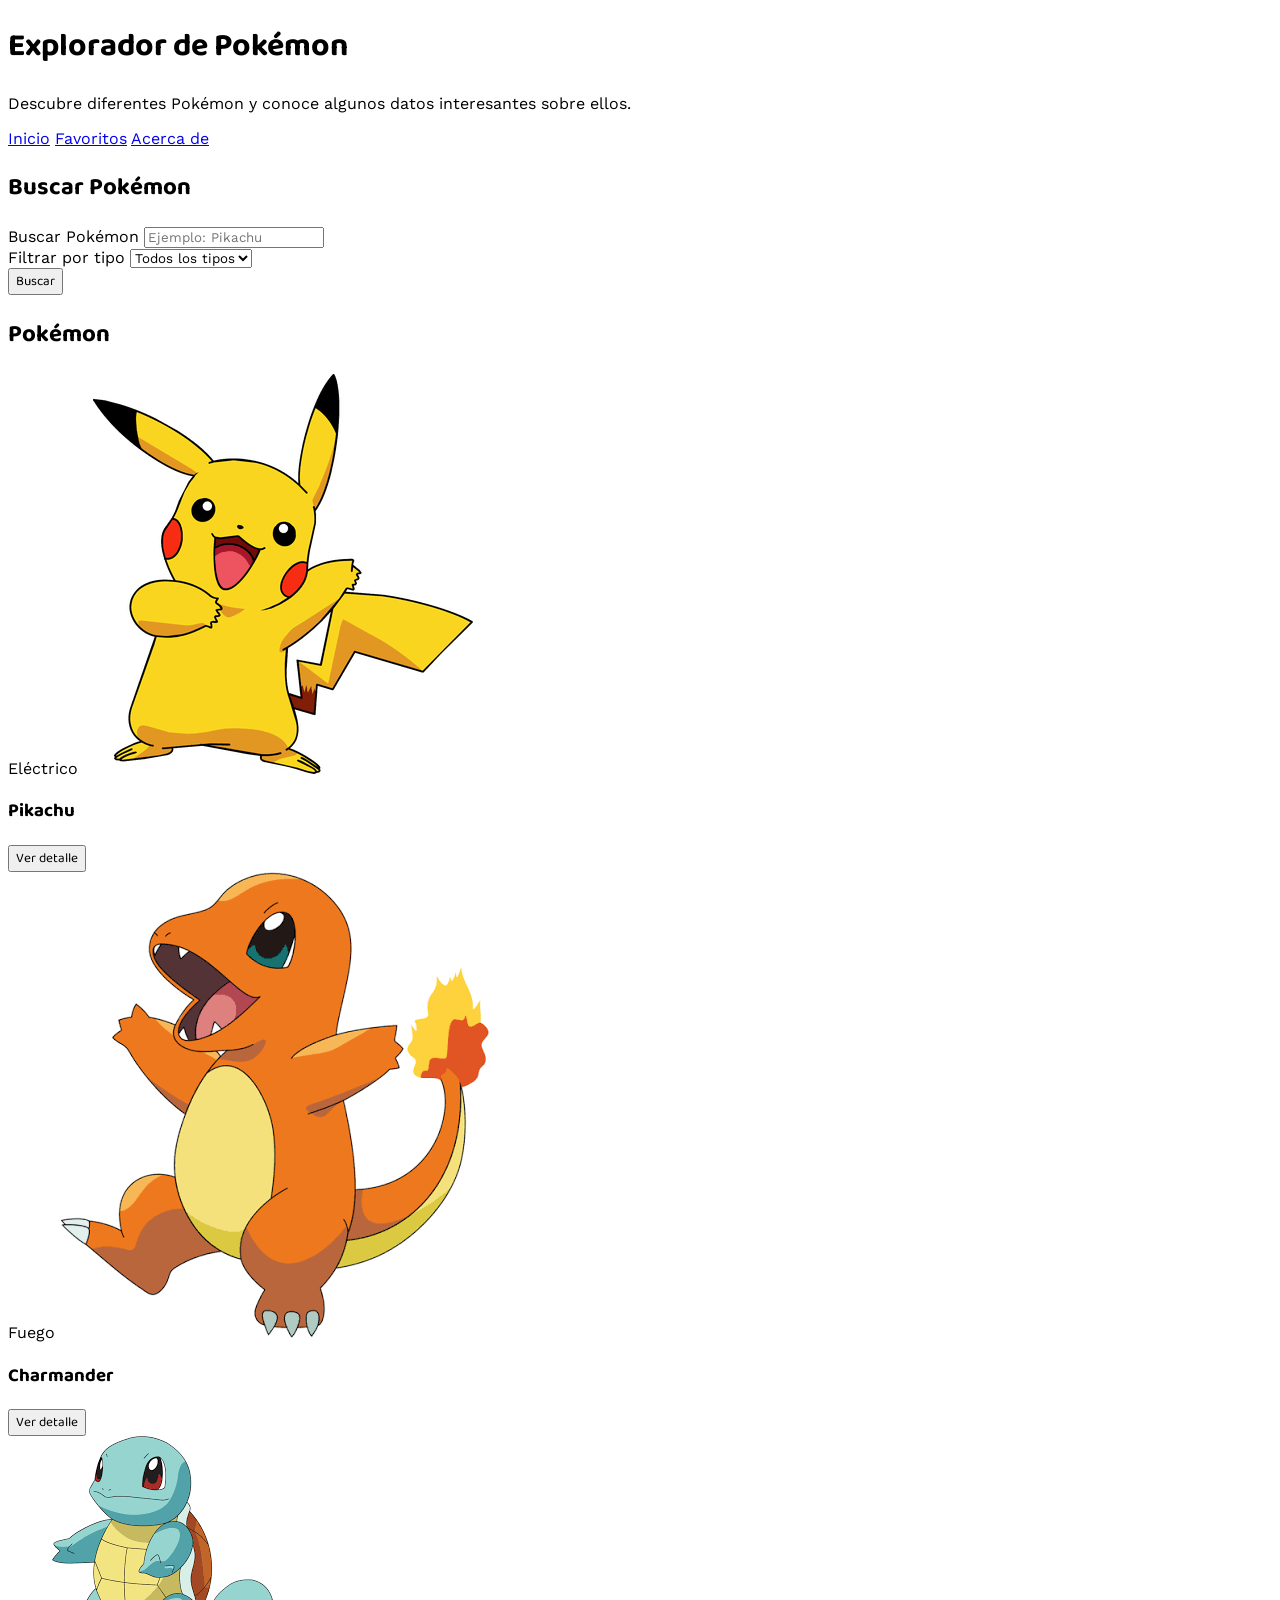
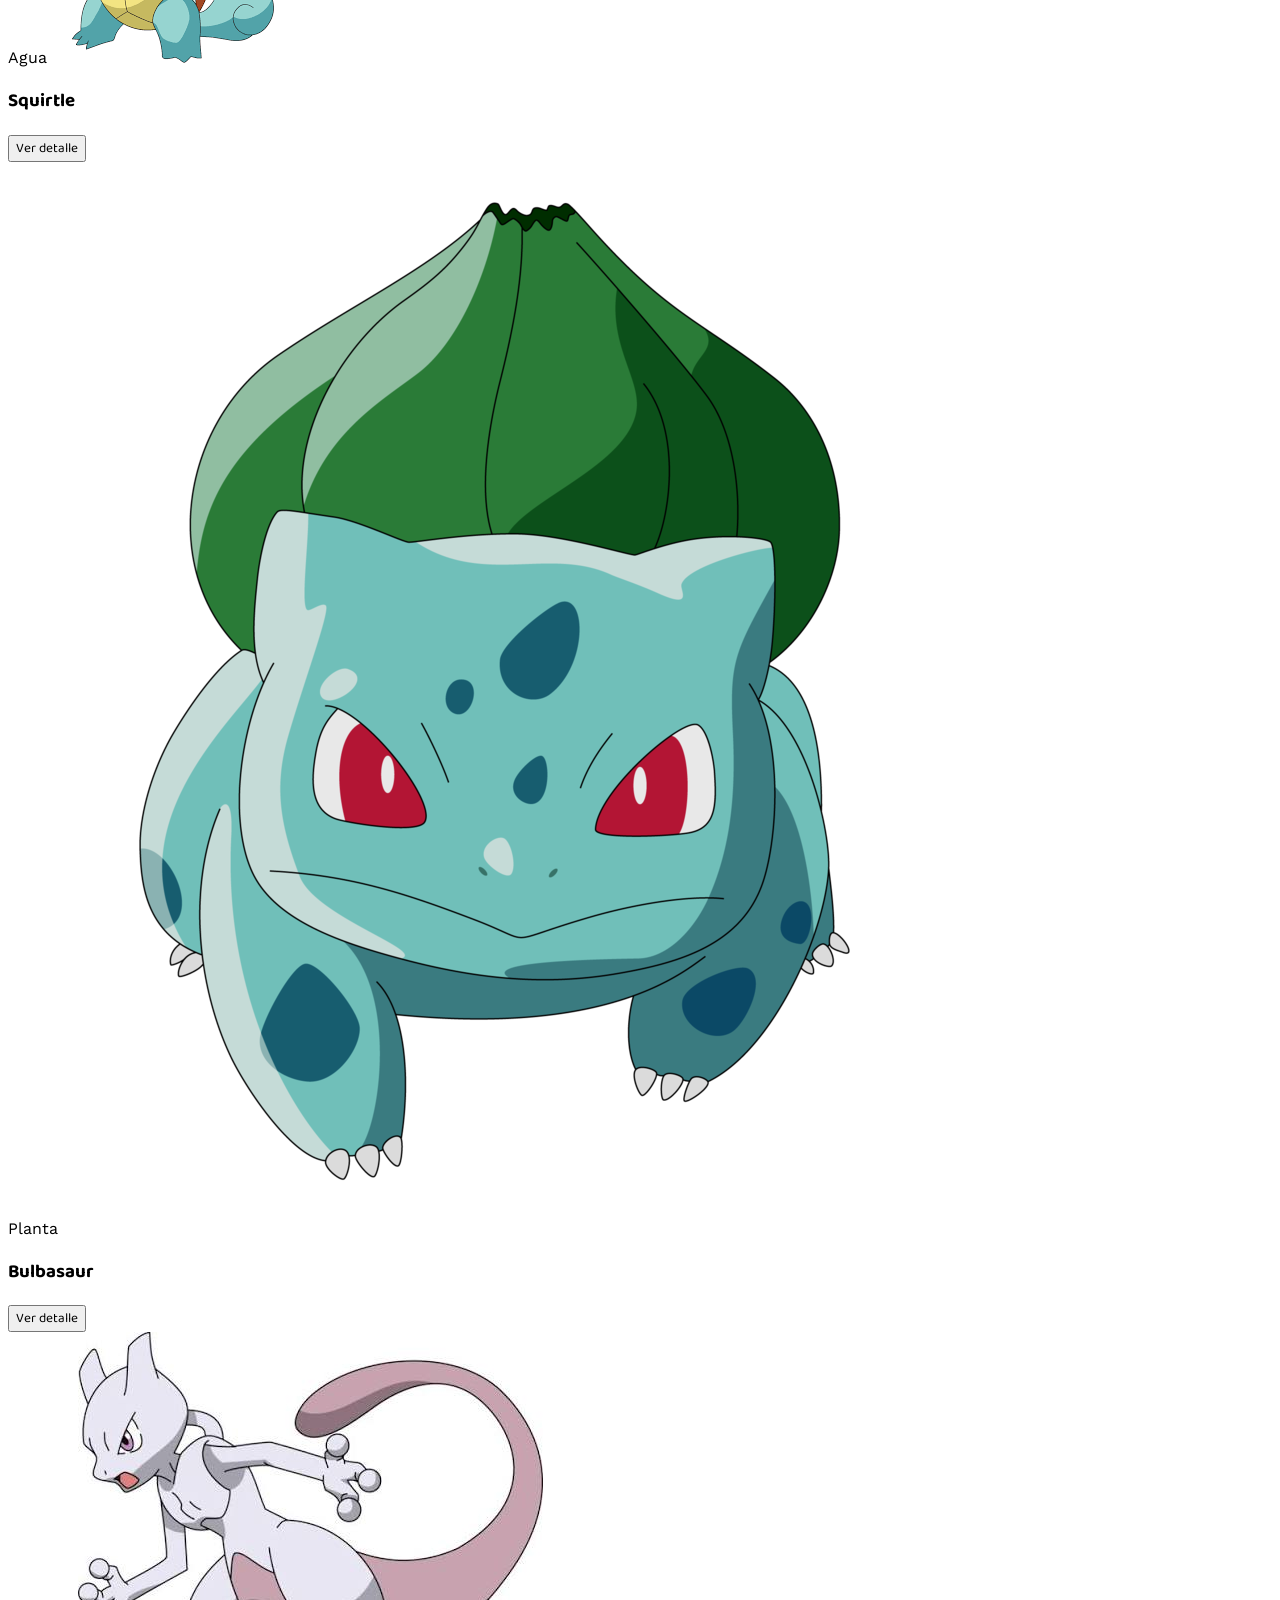
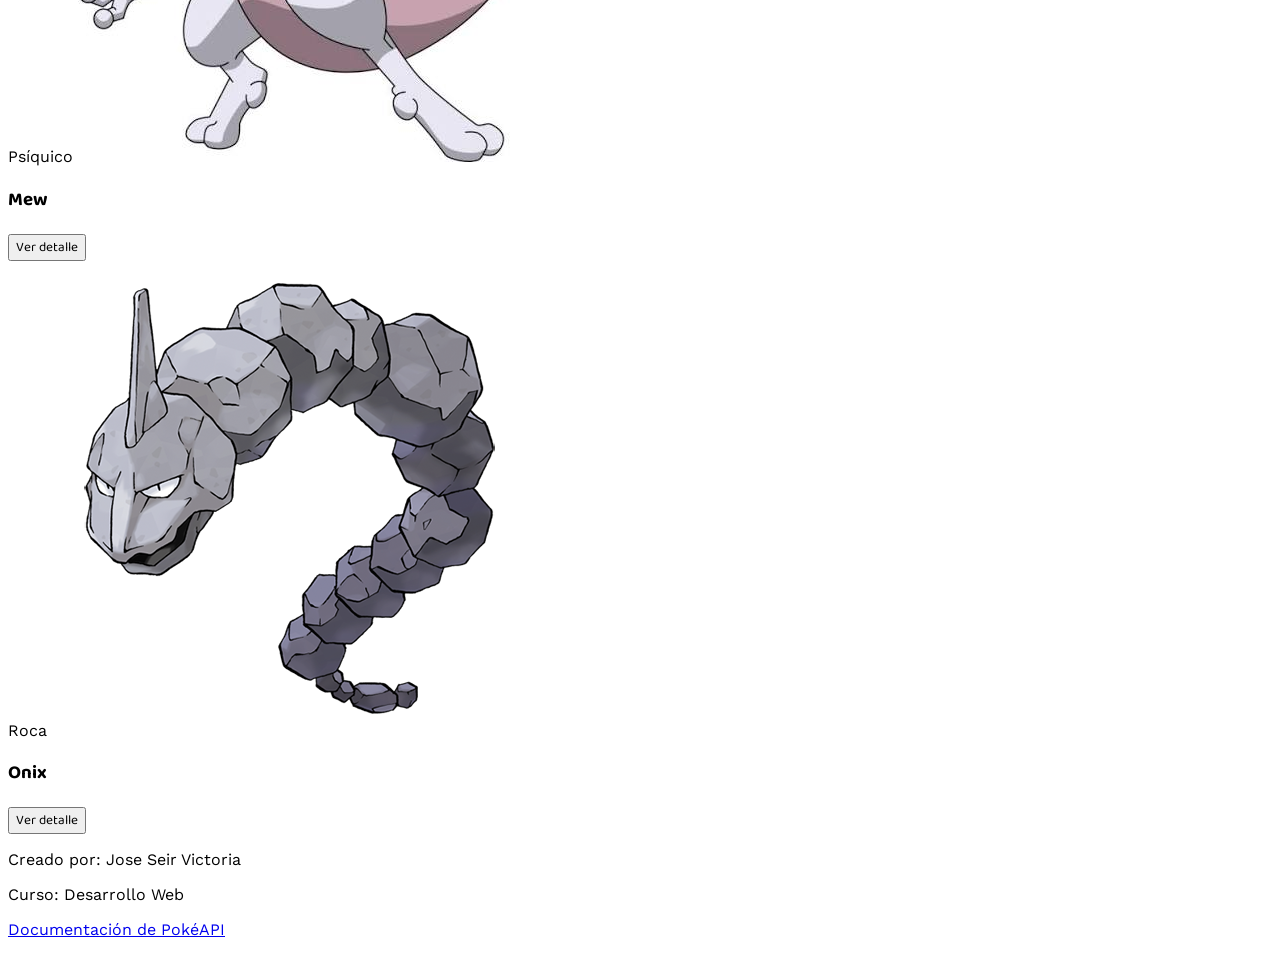
==== index_2.html @ 41057d1f "Semana 6, implementacion de tailwind" ====
<!DOCTYPE html>
<html lang="es">

<head>
    <meta charset="UTF-8">
    <meta name="viewport" content="width=device-width, initial-scale=1.0">
    <title>Explorador de Pokémon</title>
    <meta name="description" content="Explora diferentes Pokémon y descubre información básica sobre ellos.">

    <!-- Tipografías -->
    <link rel="preconnect" href="https://fonts.googleapis.com">
    <link rel="preconnect" href="https://fonts.gstatic.com" crossorigin>
    <link href="https://fonts.googleapis.com/css2?family=Baloo+2:wght@500;600;700;800&family=Work+Sans:wght@400;500;600&display=swap" rel="stylesheet">

    <!-- Tailwind CDN para pruebas inmediatas -->
    <script src="https://cdn.tailwindcss.com"></script>
    <style>
        /* Asignación de tipografías originales */
        body, input, select { font-family: 'Work Sans', sans-serif; }
        h1, h2, h3, .font-display, button { font-family: 'Baloo 2', cursive; }
        
        /* Accesibilidad: reducir movimiento si el usuario lo prefiere */
        @media (prefers-reduced-motion: reduce) {
            * { transition: none !important; }
        }
    </style>
</head>

<!-- Fondo general: var(--paper) / Texto: var(--ink) -->
<body class="min-h-screen bg-[#EDEFF3] text-[#1F2340] leading-relaxed">

    <!-- Encabezado: var(--red) -->
    <header class="relative overflow-hidden border-b-[6px] border-[#1F2340] bg-[#E3350D] px-6 pb-14 pt-12 text-center text-[#FFF6E9]">
        <!-- Adorno Pokéball (antes .pokeball-mark) -->
        <div class="absolute -right-[70px] -top-[70px] flex h-[240px] w-[240px] items-center justify-center rounded-full border-[26px] border-white/15" aria-hidden="true">
            <div class="h-[45%] w-[45%] rounded-full bg-white/15"></div>
        </div>

        <h1 class="relative mb-2 text-[clamp(2rem,5vw,3.2rem)] font-extrabold tracking-wide">Explorador de Pokémon</h1>
        <p class="relative mx-auto max-w-[46ch] text-[1.05rem] text-[#FFE8D6]">
            Descubre diferentes Pokémon y conoce algunos datos interesantes sobre ellos.
        </p>
    </header>

    <!-- Navegación -->
    <nav class="relative mx-auto -mt-6 mb-8 flex w-fit flex-wrap justify-center gap-3 rounded-full bg-white p-2 shadow-[0_8px_20px_rgba(31,35,64,0.15)]">
        <a href="#inicio" class="rounded-full px-5 py-2 font-semibold text-[#1F2340] transition-colors hover:bg-[#FFCB05]">Inicio</a>
        <a href="#favoritos" class="rounded-full px-5 py-2 font-semibold text-[#1F2340] transition-colors hover:bg-[#FFCB05]">Favoritos</a>
        <a href="#acerca" class="rounded-full px-5 py-2 font-semibold text-[#1F2340] transition-colors hover:bg-[#FFCB05]">Acerca de</a>
    </nav>

    <!-- Contenido principal -->
    <main id="inicio" class="mx-auto max-w-[980px] px-6 pb-16">

        <!-- Panel de búsqueda -->
        <section class="mb-12 rounded-[28px] border-[6px] border-[#B92A0B] bg-[#1F2340] px-[clamp(1.25rem,4vw,2.5rem)] py-8 text-[#F4F6FF]">
            <h2 class="mb-4 text-[1.6rem] font-bold text-[#F4F6FF]">Buscar Pokémon</h2>

            <form class="flex flex-col flex-wrap items-end gap-5 sm:flex-row" role="search">
                <div class="flex flex-1 basis-[200px] flex-col gap-1.5">
                    <label for="busqueda" class="text-[0.85rem] font-semibold text-[#C7CCEE]">Buscar Pokémon</label>
                    <input type="text" id="busqueda" placeholder="Ejemplo: Pikachu"
                           class="rounded-[10px] bg-[#2C3161] px-3.5 py-2.5 text-base text-[#F4F6FF] placeholder-[#9AA0D4] focus-visible:outline focus-visible:outline-2 focus-visible:outline-offset-2 focus-visible:outline-[#FFCB05]">
                </div>

                <div class="flex flex-1 basis-[200px] flex-col gap-1.5">
                    <label for="filtro" class="text-[0.85rem] font-semibold text-[#C7CCEE]">Filtrar por tipo</label>
                    <select id="filtro" class="rounded-[10px] bg-[#2C3161] px-3.5 py-2.5 text-base text-[#F4F6FF] focus-visible:outline focus-visible:outline-2 focus-visible:outline-offset-2 focus-visible:outline-[#FFCB05]">
                        <option value="">Todos los tipos</option>
                        <option value="fire">Fuego</option>
                        <option value="water">Agua</option>
                        <option value="grass">Planta</option>
                        <option value="electric">Eléctrico</option>
                        <option value="psychic">Psíquico</option>
                    </select>
                </div>

                <button type="submit" class="w-full rounded-[10px] bg-[#FFCB05] px-7 py-3 text-base font-bold text-[#1F2340] transition-transform hover:-translate-y-0.5 hover:bg-[#FFE066] focus-visible:outline focus-visible:outline-2 focus-visible:outline-offset-2 focus-visible:outline-[#FFCB05] sm:w-auto">
                    Buscar
                </button>
            </form>
        </section>

        <!-- Sección de resultados -->
        <section id="favoritos" class="mt-6">
            <h2 class="text-[1.6rem] font-bold">Pokémon</h2>

            <div class="mt-6 grid grid-cols-1 gap-6 sm:grid-cols-2 lg:grid-cols-3">

                <!-- Pokémon 1 -->
                <article class="flex flex-col rounded-[16px] border-t-[6px] border-[#F8D030] bg-white px-5 pb-6 pt-7 text-center shadow-[0_6px_16px_rgba(31,35,64,0.08)] transition-all hover:border-t-[10px]">
                    <span class="mx-auto mb-3 inline-block rounded-full bg-[#F8D030] px-3 py-1 text-[0.75rem] font-bold tracking-[0.3px] text-[#1F2340]">Eléctrico</span>
                    <img src="Pikachu.png" alt="Pikachu" class="mx-auto mb-3 max-w-[160px] transition-transform hover:scale-105">
                    <h3 class="mb-2 mt-1 text-[1.25rem] font-bold">Pikachu</h3>
                    <!-- Botón de detalle agregado aquí -->
                    <button type="button" class="btn-detalle mt-auto w-full rounded-lg bg-[#1F2340] py-2 font-bold text-[#F4F6FF] transition hover:bg-[#2C3161]"
                            data-nombre="Pikachu" data-imagen="Pikachu.png" data-tipo="Eléctrico" data-descripcion="Pikachu es uno de los Pokémon más conocidos y utiliza ataques basados en electricidad.">
                        Ver detalle
                    </button>
                </article>

                <!-- Pokémon 2 -->
                <article class="flex flex-col rounded-[16px] border-t-[6px] border-[#F08030] bg-white px-5 pb-6 pt-7 text-center shadow-[0_6px_16px_rgba(31,35,64,0.08)] transition-all hover:border-t-[10px]">
                    <span class="mx-auto mb-3 inline-block rounded-full bg-[#F08030] px-3 py-1 text-[0.75rem] font-bold tracking-[0.3px] text-white">Fuego</span>
                    <img src="Charmander.png" alt="Charmander" class="mx-auto mb-3 max-w-[160px] transition-transform hover:scale-105">
                    <h3 class="mb-2 mt-1 text-[1.25rem] font-bold">Charmander</h3>
                    <button type="button" class="btn-detalle mt-auto w-full rounded-lg bg-[#1F2340] py-2 font-bold text-[#F4F6FF] transition hover:bg-[#2C3161]"
                            data-nombre="Charmander" data-imagen="Charmander.png" data-tipo="Fuego" data-descripcion="Charmander tiene una llama en la punta de su cola y es uno de los Pokémon iniciales de la primera generación.">
                        Ver detalle
                    </button>
                </article>

                <!-- Pokémon 3 -->
                <article class="flex flex-col rounded-[16px] border-t-[6px] border-[#6890F0] bg-white px-5 pb-6 pt-7 text-center shadow-[0_6px_16px_rgba(31,35,64,0.08)] transition-all hover:border-t-[10px]">
                    <span class="mx-auto mb-3 inline-block rounded-full bg-[#6890F0] px-3 py-1 text-[0.75rem] font-bold tracking-[0.3px] text-white">Agua</span>
                    <img src="Squirtle.png" alt="Squirtle" class="mx-auto mb-3 max-w-[160px] transition-transform hover:scale-105">
                    <h3 class="mb-2 mt-1 text-[1.25rem] font-bold">Squirtle</h3>
                    <button type="button" class="btn-detalle mt-auto w-full rounded-lg bg-[#1F2340] py-2 font-bold text-[#F4F6FF] transition hover:bg-[#2C3161]"
                            data-nombre="Squirtle" data-imagen="Squirtle.png" data-tipo="Agua" data-descripcion="Squirtle utiliza su caparazón para protegerse y puede realizar diferentes ataques de agua.">
                        Ver detalle
                    </button>
                </article>

                <!-- Pokémon 4 -->
                <article class="flex flex-col rounded-[16px] border-t-[6px] border-[#78C850] bg-white px-5 pb-6 pt-7 text-center shadow-[0_6px_16px_rgba(31,35,64,0.08)] transition-all hover:border-t-[10px]">
                    <span class="mx-auto mb-3 inline-block rounded-full bg-[#78C850] px-3 py-1 text-[0.75rem] font-bold tracking-[0.3px] text-white">Planta</span>
                    <img src="Bulbasaur.png" alt="Bulbasaur" class="mx-auto mb-3 max-w-[160px] transition-transform hover:scale-105">
                    <h3 class="mb-2 mt-1 text-[1.25rem] font-bold">Bulbasaur</h3>
                    <button type="button" class="btn-detalle mt-auto w-full rounded-lg bg-[#1F2340] py-2 font-bold text-[#F4F6FF] transition hover:bg-[#2C3161]"
                            data-nombre="Bulbasaur" data-imagen="Bulbasaur.png" data-tipo="Planta" data-descripcion="Bulbasaur es un Pokémon de tipo planta/veneno que utiliza su bulbo para absorber energía solar.">
                        Ver detalle
                    </button>
                </article>

                <!-- Pokémon 5 -->
                <article class="flex flex-col rounded-[16px] border-t-[6px] border-[#F85888] bg-white px-5 pb-6 pt-7 text-center shadow-[0_6px_16px_rgba(31,35,64,0.08)] transition-all hover:border-t-[10px]">
                    <span class="mx-auto mb-3 inline-block rounded-full bg-[#F85888] px-3 py-1 text-[0.75rem] font-bold tracking-[0.3px] text-white">Psíquico</span>
                    <img src="Mew.png" alt="Mew" class="mx-auto mb-3 max-w-[160px] transition-transform hover:scale-105">
                    <h3 class="mb-2 mt-1 text-[1.25rem] font-bold">Mew</h3>
                    <button type="button" class="btn-detalle mt-auto w-full rounded-lg bg-[#1F2340] py-2 font-bold text-[#F4F6FF] transition hover:bg-[#2C3161]"
                            data-nombre="Mew" data-imagen="Mew.png" data-tipo="Psíquico" data-descripcion="Mew es un Pokémon legendario de tipo psíquico, conocido por su habilidad para aprender cualquier movimiento.">
                        Ver detalle
                    </button>
                </article>

                <!-- Pokémon 6 -->
                <article class="flex flex-col rounded-[16px] border-t-[6px] border-[#A8A878] bg-white px-5 pb-6 pt-7 text-center shadow-[0_6px_16px_rgba(31,35,64,0.08)] transition-all hover:border-t-[10px]">
                    <span class="mx-auto mb-3 inline-block rounded-full bg-[#A8A878] px-3 py-1 text-[0.75rem] font-bold tracking-[0.3px] text-white">Roca</span>
                    <img src="Onix.png" alt="Onix" class="mx-auto mb-3 max-w-[160px] transition-transform hover:scale-105">
                    <h3 class="mb-2 mt-1 text-[1.25rem] font-bold">Onix</h3>
                    <button type="button" class="btn-detalle mt-auto w-full rounded-lg bg-[#1F2340] py-2 font-bold text-[#F4F6FF] transition hover:bg-[#2C3161]"
                            data-nombre="Onix" data-imagen="Onix.png" data-tipo="Roca" data-descripcion="Onix es un Pokémon de tipo roca/tierra con un cuerpo formado por enormes segmentos de piedra.">
                        Ver detalle
                    </button>
                </article>

            </div>
        </section>

    </main>

    <!-- Pie de página -->
    <footer id="acerca" class="bg-[#1F2340] p-8 text-center text-[0.9rem] text-[#C7CCEE]">
        <p>Creado por: Jose Seir Victoria</p>
        <p>Curso: Desarrollo Web</p>
        <p>
            <a href="https://pokeapi.co/" target="_blank" rel="noopener noreferrer" class="text-[#FFCB05] hover:underline focus-visible:outline focus-visible:outline-2 focus-visible:outline-offset-2 focus-visible:outline-[#FFCB05]">
                Documentación de PokéAPI
            </a>
        </p>
    </footer>

    <!-- MODAL (Oculto por defecto) -->
    <dialog id="modal-detalle" aria-labelledby="modal-nombre"
            class="m-auto w-full max-w-sm overflow-hidden rounded-[28px] bg-[#EDEFF3] p-0 shadow-2xl backdrop:bg-[#1F2340]/70 backdrop:backdrop-blur-sm">
        <div class="bg-white p-8 text-center">
            <span id="modal-tipo" class="mb-3 inline-block rounded-full bg-slate-200 px-3 py-1 text-[0.75rem] font-bold tracking-[0.3px]">Tipo</span>
            <img id="modal-img" src="" alt="" class="mx-auto max-w-[180px]">
        </div>
        <div class="p-6 text-center text-[#1F2340]">
            <h2 id="modal-nombre" class="mb-2 text-[2rem] font-bold">Nombre</h2>
            <p id="modal-descripcion" class="text-[0.95rem] text-[#47496B]">Descripción del Pokémon</p>
            <form method="dialog" class="mt-6">
                <button class="w-full rounded-[10px] bg-[#FFCB05] py-2.5 font-bold text-[#1F2340] transition hover:bg-[#FFE066]">
                    Cerrar
                </button>
            </form>
        </div>
    </dialog>

    <!-- SCRIPT para que funcione el Modal -->
    <script>
        const modal = document.getElementById('modal-detalle');
        
        document.querySelectorAll('.btn-detalle').forEach(function (boton) {
            boton.addEventListener('click', function () {
                const datos = boton.dataset; 
                document.getElementById('modal-nombre').textContent = datos.nombre;
                document.getElementById('modal-img').src = datos.imagen;
                document.getElementById('modal-img').alt = datos.nombre;
                document.getElementById('modal-tipo').textContent = datos.tipo;
                document.getElementById('modal-descripcion').textContent = datos.descripcion;
                modal.showModal(); 
            });
        });

        // Cerrar modal al hacer clic en el fondo borroso
        modal.addEventListener('click', function (e) {
            if (e.target === modal) modal.close();
        });
    </script>
</body>
</html>
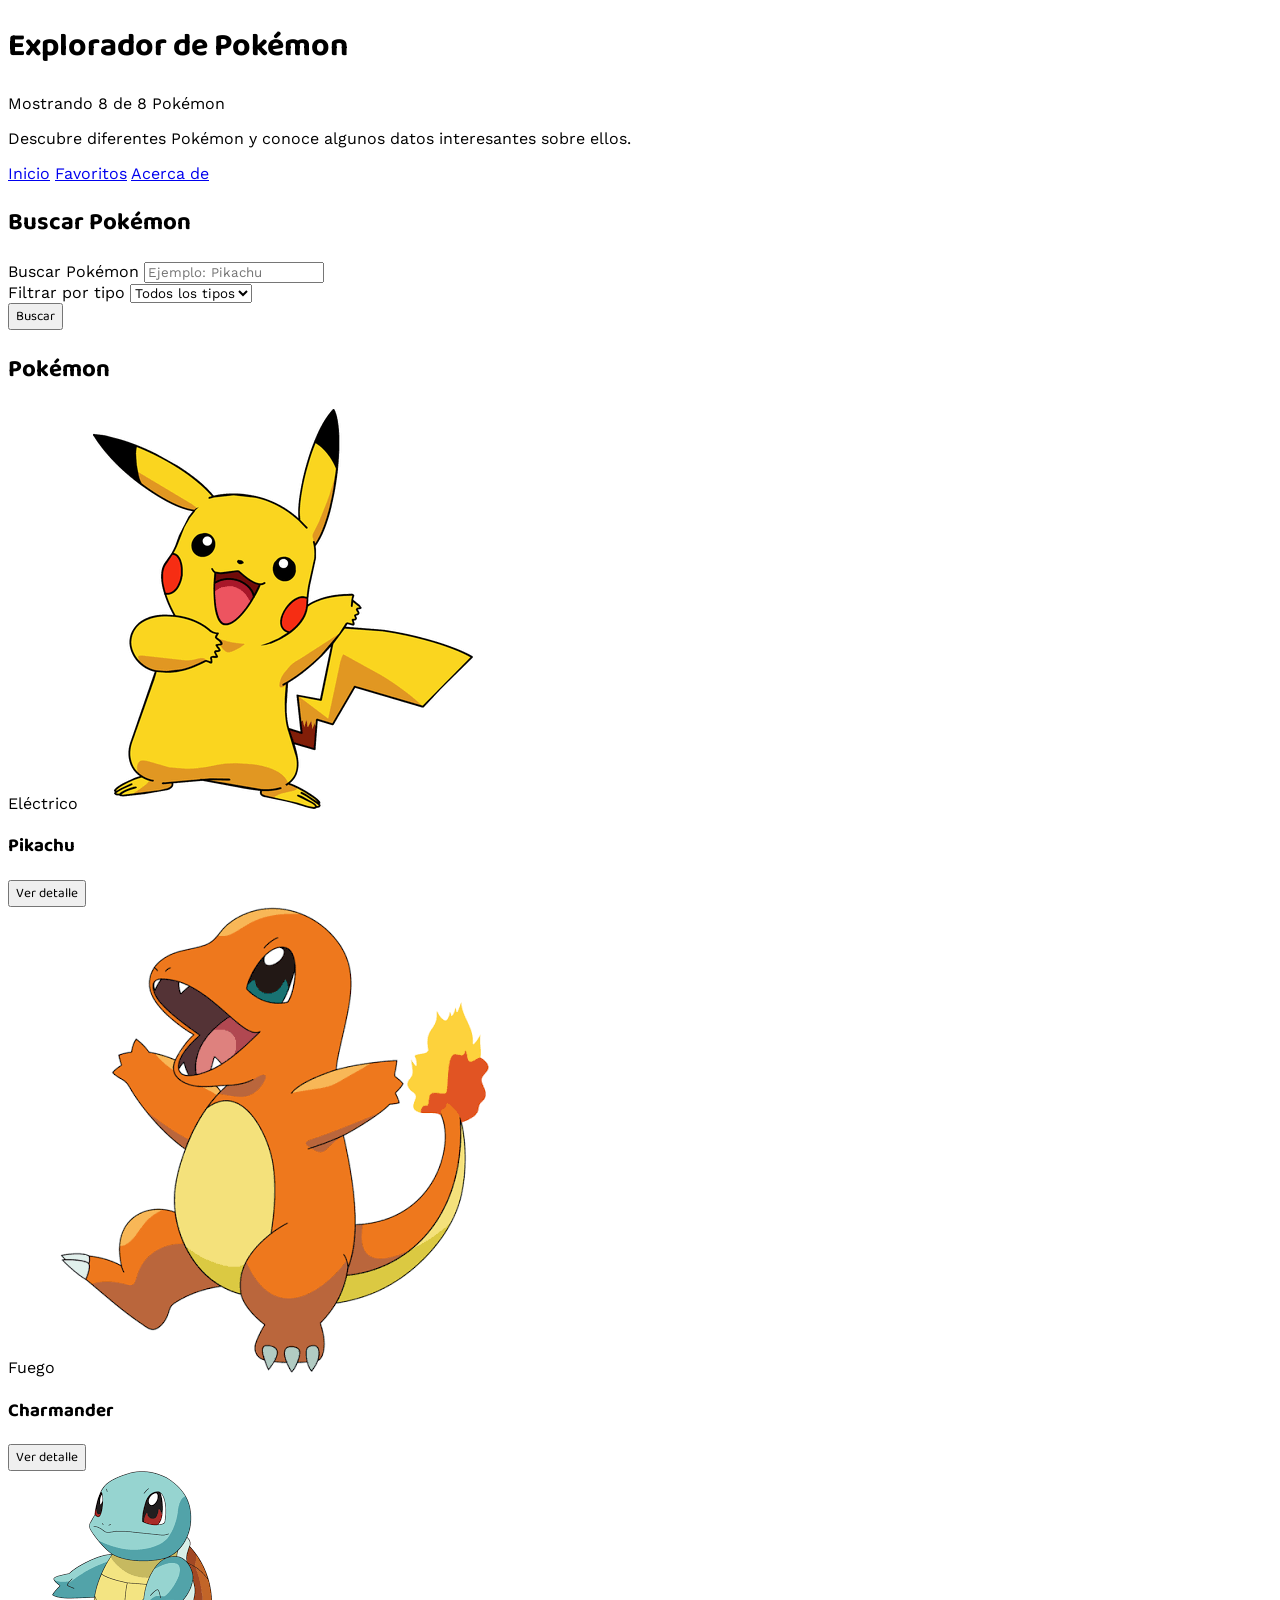
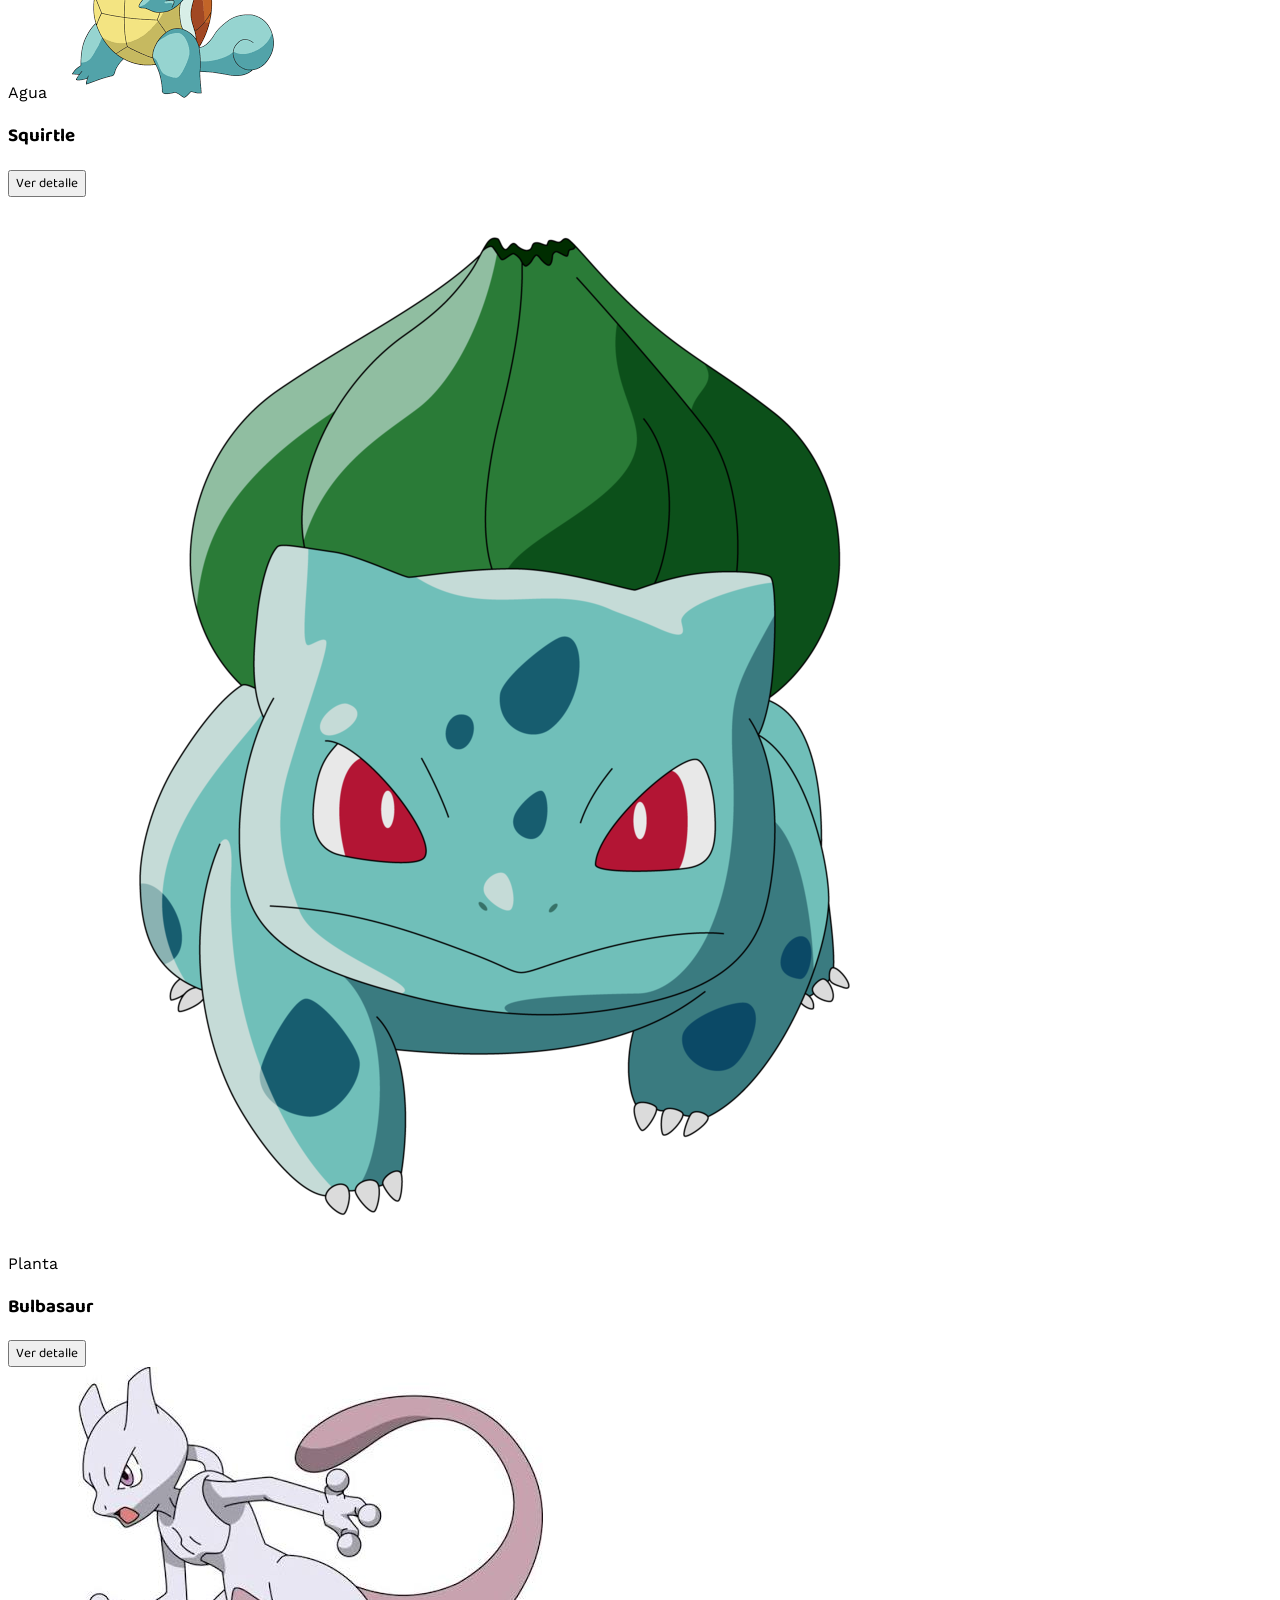
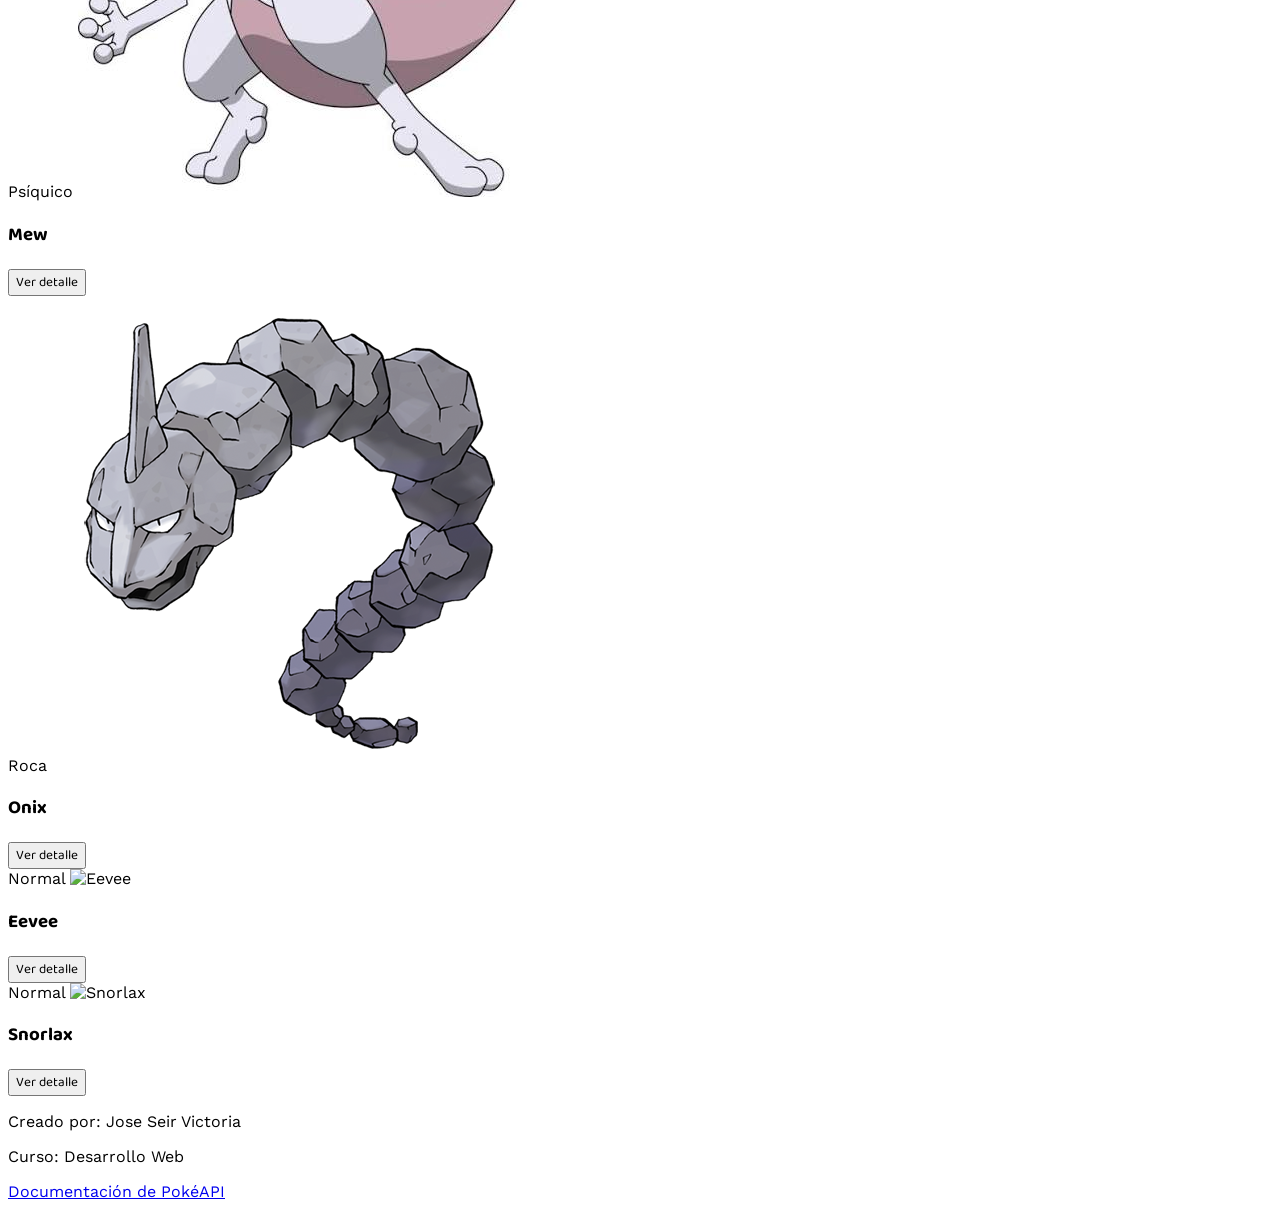
==== commit 02866a8e: "Adelanto del proyecto semana 7, JS" ====
--- a/index_2.html
+++ b/index_2.html
@@ -7,71 +7,54 @@
     <title>Explorador de Pokémon</title>
     <meta name="description" content="Explora diferentes Pokémon y descubre información básica sobre ellos.">
 
-    <!-- Tipografías -->
     <link rel="preconnect" href="https://fonts.googleapis.com">
     <link rel="preconnect" href="https://fonts.gstatic.com" crossorigin>
     <link href="https://fonts.googleapis.com/css2?family=Baloo+2:wght@500;600;700;800&family=Work+Sans:wght@400;500;600&display=swap" rel="stylesheet">
-
-    <!-- Tailwind CDN para pruebas inmediatas -->
     <script src="https://cdn.tailwindcss.com"></script>
     <style>
-        /* Asignación de tipografías originales */
         body, input, select { font-family: 'Work Sans', sans-serif; }
         h1, h2, h3, .font-display, button { font-family: 'Baloo 2', cursive; }
-        
-        /* Accesibilidad: reducir movimiento si el usuario lo prefiere */
-        @media (prefers-reduced-motion: reduce) {
-            * { transition: none !important; }
-        }
+        @media (prefers-reduced-motion: reduce) { * { transition: none !important; } }
     </style>
 </head>
 
-<!-- Fondo general: var(--paper) / Texto: var(--ink) -->
 <body class="min-h-screen bg-[#EDEFF3] text-[#1F2340] leading-relaxed">
 
-    <!-- Encabezado: var(--red) -->
     <header class="relative overflow-hidden border-b-[6px] border-[#1F2340] bg-[#E3350D] px-6 pb-14 pt-12 text-center text-[#FFF6E9]">
-        <!-- Adorno Pokéball (antes .pokeball-mark) -->
         <div class="absolute -right-[70px] -top-[70px] flex h-[240px] w-[240px] items-center justify-center rounded-full border-[26px] border-white/15" aria-hidden="true">
             <div class="h-[45%] w-[45%] rounded-full bg-white/15"></div>
         </div>
-
         <h1 class="relative mb-2 text-[clamp(2rem,5vw,3.2rem)] font-extrabold tracking-wide">Explorador de Pokémon</h1>
-        <p class="relative mx-auto max-w-[46ch] text-[1.05rem] text-[#FFE8D6]">
-            Descubre diferentes Pokémon y conoce algunos datos interesantes sobre ellos.
-        </p>
+        <p id="contador" class="relative mx-auto max-w-[46ch] font-bold text-[#FFCB05]"></p>
+        <p class="relative mx-auto max-w-[46ch] text-[1.05rem] text-[#FFE8D6]">Descubre diferentes Pokémon y conoce algunos datos interesantes sobre ellos.</p>
     </header>
 
-    <!-- Navegación -->
-    <nav class="relative mx-auto -mt-6 mb-8 flex w-fit flex-wrap justify-center gap-3 rounded-full bg-white p-2 shadow-[0_8px_20px_rgba(31,35,64,0.15)]">
-        <a href="#inicio" class="rounded-full px-5 py-2 font-semibold text-[#1F2340] transition-colors hover:bg-[#FFCB05]">Inicio</a>
-        <a href="#favoritos" class="rounded-full px-5 py-2 font-semibold text-[#1F2340] transition-colors hover:bg-[#FFCB05]">Favoritos</a>
-        <a href="#acerca" class="rounded-full px-5 py-2 font-semibold text-[#1F2340] transition-colors hover:bg-[#FFCB05]">Acerca de</a>
+    <nav class="relative mx-auto -mt-6 mb-8 flex w-11/12 max-w-fit flex-wrap justify-center gap-2 rounded-[20px] bg-white p-2 shadow-[0_8px_20px_rgba(31,35,64,0.15)] sm:gap-3 sm:rounded-full">
+        <a href="#inicio" class="rounded-full px-4 py-2 text-sm font-semibold text-[#1F2340] transition-colors hover:bg-[#FFCB05] sm:px-5 sm:text-base">Inicio</a>
+        <a href="#favoritos" class="rounded-full px-4 py-2 text-sm font-semibold text-[#1F2340] transition-colors hover:bg-[#FFCB05] sm:px-5 sm:text-base">Favoritos</a>
+        <a href="#acerca" class="rounded-full px-4 py-2 text-sm font-semibold text-[#1F2340] transition-colors hover:bg-[#FFCB05] sm:px-5 sm:text-base">Acerca de</a>
     </nav>
 
-    <!-- Contenido principal -->
     <main id="inicio" class="mx-auto max-w-[980px] px-6 pb-16">
-
-        <!-- Panel de búsqueda -->
         <section class="mb-12 rounded-[28px] border-[6px] border-[#B92A0B] bg-[#1F2340] px-[clamp(1.25rem,4vw,2.5rem)] py-8 text-[#F4F6FF]">
             <h2 class="mb-4 text-[1.6rem] font-bold text-[#F4F6FF]">Buscar Pokémon</h2>
-
-            <form class="flex flex-col flex-wrap items-end gap-5 sm:flex-row" role="search">
-                <div class="flex flex-1 basis-[200px] flex-col gap-1.5">
+            <form class="flex flex-col gap-4 sm:flex-row sm:items-end sm:gap-5" role="search">
+                <div class="flex flex-1 flex-col gap-1.5 sm:basis-[200px]">
                     <label for="busqueda" class="text-[0.85rem] font-semibold text-[#C7CCEE]">Buscar Pokémon</label>
                     <input type="text" id="busqueda" placeholder="Ejemplo: Pikachu"
-                           class="rounded-[10px] bg-[#2C3161] px-3.5 py-2.5 text-base text-[#F4F6FF] placeholder-[#9AA0D4] focus-visible:outline focus-visible:outline-2 focus-visible:outline-offset-2 focus-visible:outline-[#FFCB05]">
+                           class="w-full rounded-[10px] bg-[#2C3161] px-3.5 py-2.5 text-base text-[#F4F6FF] placeholder-[#9AA0D4] focus-visible:outline focus-visible:outline-2 focus-visible:outline-offset-2 focus-visible:outline-[#FFCB05]">
                 </div>
 
-                <div class="flex flex-1 basis-[200px] flex-col gap-1.5">
+                <div class="flex flex-1 flex-col gap-1.5 sm:basis-[200px]">
                     <label for="filtro" class="text-[0.85rem] font-semibold text-[#C7CCEE]">Filtrar por tipo</label>
-                    <select id="filtro" class="rounded-[10px] bg-[#2C3161] px-3.5 py-2.5 text-base text-[#F4F6FF] focus-visible:outline focus-visible:outline-2 focus-visible:outline-offset-2 focus-visible:outline-[#FFCB05]">
+                    <select id="filtro" class="w-full rounded-[10px] bg-[#2C3161] px-3.5 py-2.5 text-base text-[#F4F6FF] focus-visible:outline focus-visible:outline-2 focus-visible:outline-offset-2 focus-visible:outline-[#FFCB05]">
                         <option value="">Todos los tipos</option>
                         <option value="fire">Fuego</option>
                         <option value="water">Agua</option>
                         <option value="grass">Planta</option>
                         <option value="electric">Eléctrico</option>
                         <option value="psychic">Psíquico</option>
+                        <option value="rock">Roca</option>
                     </select>
                 </div>
 
@@ -81,98 +64,21 @@
             </form>
         </section>
 
-        <!-- Sección de resultados -->
         <section id="favoritos" class="mt-6">
             <h2 class="text-[1.6rem] font-bold">Pokémon</h2>
-
-            <div class="mt-6 grid grid-cols-1 gap-6 sm:grid-cols-2 lg:grid-cols-3">
-
-                <!-- Pokémon 1 -->
-                <article class="flex flex-col rounded-[16px] border-t-[6px] border-[#F8D030] bg-white px-5 pb-6 pt-7 text-center shadow-[0_6px_16px_rgba(31,35,64,0.08)] transition-all hover:border-t-[10px]">
-                    <span class="mx-auto mb-3 inline-block rounded-full bg-[#F8D030] px-3 py-1 text-[0.75rem] font-bold tracking-[0.3px] text-[#1F2340]">Eléctrico</span>
-                    <img src="Pikachu.png" alt="Pikachu" class="mx-auto mb-3 max-w-[160px] transition-transform hover:scale-105">
-                    <h3 class="mb-2 mt-1 text-[1.25rem] font-bold">Pikachu</h3>
-                    <!-- Botón de detalle agregado aquí -->
-                    <button type="button" class="btn-detalle mt-auto w-full rounded-lg bg-[#1F2340] py-2 font-bold text-[#F4F6FF] transition hover:bg-[#2C3161]"
-                            data-nombre="Pikachu" data-imagen="Pikachu.png" data-tipo="Eléctrico" data-descripcion="Pikachu es uno de los Pokémon más conocidos y utiliza ataques basados en electricidad.">
-                        Ver detalle
-                    </button>
-                </article>
-
-                <!-- Pokémon 2 -->
-                <article class="flex flex-col rounded-[16px] border-t-[6px] border-[#F08030] bg-white px-5 pb-6 pt-7 text-center shadow-[0_6px_16px_rgba(31,35,64,0.08)] transition-all hover:border-t-[10px]">
-                    <span class="mx-auto mb-3 inline-block rounded-full bg-[#F08030] px-3 py-1 text-[0.75rem] font-bold tracking-[0.3px] text-white">Fuego</span>
-                    <img src="Charmander.png" alt="Charmander" class="mx-auto mb-3 max-w-[160px] transition-transform hover:scale-105">
-                    <h3 class="mb-2 mt-1 text-[1.25rem] font-bold">Charmander</h3>
-                    <button type="button" class="btn-detalle mt-auto w-full rounded-lg bg-[#1F2340] py-2 font-bold text-[#F4F6FF] transition hover:bg-[#2C3161]"
-                            data-nombre="Charmander" data-imagen="Charmander.png" data-tipo="Fuego" data-descripcion="Charmander tiene una llama en la punta de su cola y es uno de los Pokémon iniciales de la primera generación.">
-                        Ver detalle
-                    </button>
-                </article>
-
-                <!-- Pokémon 3 -->
-                <article class="flex flex-col rounded-[16px] border-t-[6px] border-[#6890F0] bg-white px-5 pb-6 pt-7 text-center shadow-[0_6px_16px_rgba(31,35,64,0.08)] transition-all hover:border-t-[10px]">
-                    <span class="mx-auto mb-3 inline-block rounded-full bg-[#6890F0] px-3 py-1 text-[0.75rem] font-bold tracking-[0.3px] text-white">Agua</span>
-                    <img src="Squirtle.png" alt="Squirtle" class="mx-auto mb-3 max-w-[160px] transition-transform hover:scale-105">
-                    <h3 class="mb-2 mt-1 text-[1.25rem] font-bold">Squirtle</h3>
-                    <button type="button" class="btn-detalle mt-auto w-full rounded-lg bg-[#1F2340] py-2 font-bold text-[#F4F6FF] transition hover:bg-[#2C3161]"
-                            data-nombre="Squirtle" data-imagen="Squirtle.png" data-tipo="Agua" data-descripcion="Squirtle utiliza su caparazón para protegerse y puede realizar diferentes ataques de agua.">
-                        Ver detalle
-                    </button>
-                </article>
-
-                <!-- Pokémon 4 -->
-                <article class="flex flex-col rounded-[16px] border-t-[6px] border-[#78C850] bg-white px-5 pb-6 pt-7 text-center shadow-[0_6px_16px_rgba(31,35,64,0.08)] transition-all hover:border-t-[10px]">
-                    <span class="mx-auto mb-3 inline-block rounded-full bg-[#78C850] px-3 py-1 text-[0.75rem] font-bold tracking-[0.3px] text-white">Planta</span>
-                    <img src="Bulbasaur.png" alt="Bulbasaur" class="mx-auto mb-3 max-w-[160px] transition-transform hover:scale-105">
-                    <h3 class="mb-2 mt-1 text-[1.25rem] font-bold">Bulbasaur</h3>
-                    <button type="button" class="btn-detalle mt-auto w-full rounded-lg bg-[#1F2340] py-2 font-bold text-[#F4F6FF] transition hover:bg-[#2C3161]"
-                            data-nombre="Bulbasaur" data-imagen="Bulbasaur.png" data-tipo="Planta" data-descripcion="Bulbasaur es un Pokémon de tipo planta/veneno que utiliza su bulbo para absorber energía solar.">
-                        Ver detalle
-                    </button>
-                </article>
-
-                <!-- Pokémon 5 -->
-                <article class="flex flex-col rounded-[16px] border-t-[6px] border-[#F85888] bg-white px-5 pb-6 pt-7 text-center shadow-[0_6px_16px_rgba(31,35,64,0.08)] transition-all hover:border-t-[10px]">
-                    <span class="mx-auto mb-3 inline-block rounded-full bg-[#F85888] px-3 py-1 text-[0.75rem] font-bold tracking-[0.3px] text-white">Psíquico</span>
-                    <img src="Mew.png" alt="Mew" class="mx-auto mb-3 max-w-[160px] transition-transform hover:scale-105">
-                    <h3 class="mb-2 mt-1 text-[1.25rem] font-bold">Mew</h3>
-                    <button type="button" class="btn-detalle mt-auto w-full rounded-lg bg-[#1F2340] py-2 font-bold text-[#F4F6FF] transition hover:bg-[#2C3161]"
-                            data-nombre="Mew" data-imagen="Mew.png" data-tipo="Psíquico" data-descripcion="Mew es un Pokémon legendario de tipo psíquico, conocido por su habilidad para aprender cualquier movimiento.">
-                        Ver detalle
-                    </button>
-                </article>
-
-                <!-- Pokémon 6 -->
-                <article class="flex flex-col rounded-[16px] border-t-[6px] border-[#A8A878] bg-white px-5 pb-6 pt-7 text-center shadow-[0_6px_16px_rgba(31,35,64,0.08)] transition-all hover:border-t-[10px]">
-                    <span class="mx-auto mb-3 inline-block rounded-full bg-[#A8A878] px-3 py-1 text-[0.75rem] font-bold tracking-[0.3px] text-white">Roca</span>
-                    <img src="Onix.png" alt="Onix" class="mx-auto mb-3 max-w-[160px] transition-transform hover:scale-105">
-                    <h3 class="mb-2 mt-1 text-[1.25rem] font-bold">Onix</h3>
-                    <button type="button" class="btn-detalle mt-auto w-full rounded-lg bg-[#1F2340] py-2 font-bold text-[#F4F6FF] transition hover:bg-[#2C3161]"
-                            data-nombre="Onix" data-imagen="Onix.png" data-tipo="Roca" data-descripcion="Onix es un Pokémon de tipo roca/tierra con un cuerpo formado por enormes segmentos de piedra.">
-                        Ver detalle
-                    </button>
-                </article>
-
+            <div id="grilla-pokemon" class="mt-6 grid grid-cols-1 gap-6 sm:grid-cols-2 lg:grid-cols-3">
             </div>
         </section>
-
     </main>
 
-    <!-- Pie de página -->
     <footer id="acerca" class="bg-[#1F2340] p-8 text-center text-[0.9rem] text-[#C7CCEE]">
         <p>Creado por: Jose Seir Victoria</p>
         <p>Curso: Desarrollo Web</p>
-        <p>
-            <a href="https://pokeapi.co/" target="_blank" rel="noopener noreferrer" class="text-[#FFCB05] hover:underline focus-visible:outline focus-visible:outline-2 focus-visible:outline-offset-2 focus-visible:outline-[#FFCB05]">
-                Documentación de PokéAPI
-            </a>
-        </p>
+        <p><a href="https://pokeapi.co/" target="_blank" rel="noopener noreferrer" class="text-[#FFCB05] hover:underline focus-visible:outline focus-visible:outline-2 focus-visible:outline-offset-2 focus-visible:outline-[#FFCB05]">Documentación de PokéAPI</a></p>
     </footer>
 
-    <!-- MODAL (Oculto por defecto) -->
-    <dialog id="modal-detalle" aria-labelledby="modal-nombre"
-            class="m-auto w-full max-w-sm overflow-hidden rounded-[28px] bg-[#EDEFF3] p-0 shadow-2xl backdrop:bg-[#1F2340]/70 backdrop:backdrop-blur-sm">
+    <!-- MODAL -->
+    <dialog id="modal-detalle" aria-labelledby="modal-nombre" class="m-auto w-full max-w-sm overflow-hidden rounded-[28px] bg-[#EDEFF3] p-0 shadow-2xl backdrop:bg-[#1F2340]/70 backdrop:backdrop-blur-sm">
         <div class="bg-white p-8 text-center">
             <span id="modal-tipo" class="mb-3 inline-block rounded-full bg-slate-200 px-3 py-1 text-[0.75rem] font-bold tracking-[0.3px]">Tipo</span>
             <img id="modal-img" src="" alt="" class="mx-auto max-w-[180px]">
@@ -181,33 +87,11 @@
             <h2 id="modal-nombre" class="mb-2 text-[2rem] font-bold">Nombre</h2>
             <p id="modal-descripcion" class="text-[0.95rem] text-[#47496B]">Descripción del Pokémon</p>
             <form method="dialog" class="mt-6">
-                <button class="w-full rounded-[10px] bg-[#FFCB05] py-2.5 font-bold text-[#1F2340] transition hover:bg-[#FFE066]">
-                    Cerrar
-                </button>
+                <button class="w-full rounded-[10px] bg-[#FFCB05] py-2.5 font-bold text-[#1F2340] transition hover:bg-[#FFE066]">Cerrar</button>
             </form>
         </div>
     </dialog>
 
-    <!-- SCRIPT para que funcione el Modal -->
-    <script>
-        const modal = document.getElementById('modal-detalle');
-        
-        document.querySelectorAll('.btn-detalle').forEach(function (boton) {
-            boton.addEventListener('click', function () {
-                const datos = boton.dataset; 
-                document.getElementById('modal-nombre').textContent = datos.nombre;
-                document.getElementById('modal-img').src = datos.imagen;
-                document.getElementById('modal-img').alt = datos.nombre;
-                document.getElementById('modal-tipo').textContent = datos.tipo;
-                document.getElementById('modal-descripcion').textContent = datos.descripcion;
-                modal.showModal(); 
-            });
-        });
-
-        // Cerrar modal al hacer clic en el fondo borroso
-        modal.addEventListener('click', function (e) {
-            if (e.target === modal) modal.close();
-        });
-    </script>
+    <script type="module" src="js/app.js"></script>
 </body>
 </html>
